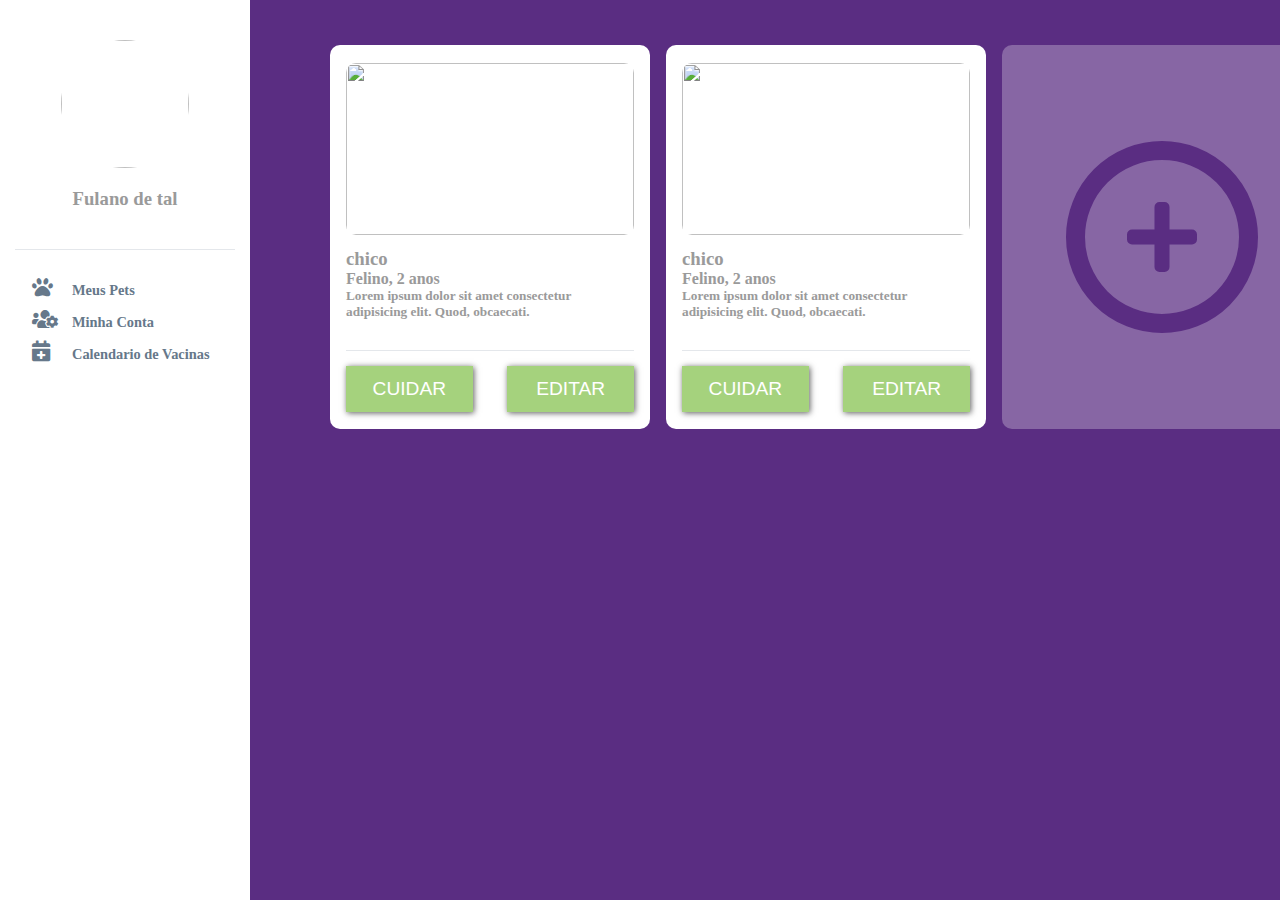
==== src/frontend/pages/main.html @ 2d8b6375 "alterações nos arquivos de imagem e implementação de funções para carregar os cards e menu lateral b" ====
<!DOCTYPE html>
<html lang="pt-BR">

<head>
    <meta charset="UTF-8">
    <meta http-equiv="X-UA-Compatible" content="IE=edge">
    <meta name="viewport" content="width=device-width, initial-scale=1.0">
    <title>PetCare | A saúde de seus pets em dia!</title>
    <link rel="stylesheet" type="text/css" href="../css/style.css" />
    <link rel="stylesheet" href="https://cdnjs.cloudflare.com/ajax/libs/font-awesome/5.15.4/css/all.min.css"
        integrity="sha512-1ycn6IcaQQ40/MKBW2W4Rhis/DbILU74C1vSrLJxCq57o941Ym01SwNsOMqvEBFlcgUa6xLiPY/NS5R+E6ztJQ=="
        crossorigin="anonymous" referrerpolicy="no-referrer" />
</head>

<body>
    <section class="principal">

        <nav class="mobile-menu">
            <div class="wrp-img">
                <img src="../assets/logotipo.png" alt="">
            </div>
            <div class="menu closed" id="bt-menu"><i class="fas fa-bars"></i>
            </div>
            <aside class="menu-lateral" id="menu-lateral">
                <div class="perfil">
                    <div class="wrp-img">
                        <img id="avatar" src="" alt="">
                    </div>
                    <h3 id="nome-usuario"></h3>
                </div>
                <ul class="menu">
                    <li class="item-menu">
                        <i class="fas fa-paw"></i>
                        <a href="main.html"><h4>Meus Pets</h4></a>
                    </li>
                    <li class="item-menu">
                        <i class="fas fa-users-cog"></i>
                        <a href="conta.html"><h4>Minha Conta</h4></a>
                    </li>
                    <li class="item-menu">
                        <i class="fas fa-calendar-plus"></i>
                        <h4>Calendario de Vacinas</h4>
                    </li>

                </ul>
            </aside>
        </nav>
        <aside class="menu-lateral">
            <div class="perfil">
                <div class="wrp-img">
                    <img src="https://cdn.fakercloud.com/avatars/dgclegg_128.jpg" alt="">
                </div>
                <h3>Fulano de tal</h3>
            </div>
            <ul class="menu">
                <li class="item-menu">
                    <i class="fas fa-paw"></i>
                    <h4>Meus Pets</h4>
                </li>
                <li class="item-menu">
                    <i class="fas fa-users-cog"></i>
                    <h4>Minha Conta</h4>
                </li>
                <li class="item-menu">
                    <i class="fas fa-calendar-plus"></i>
                    <h4>Calendario de Vacinas</h4>
                </li>

            </ul>
        </aside>

        <section class="painel-view" id="painel">
            
        </section>
    </section>

    <script src="../js/script.js"></script>
</body>

</html>
---- src/frontend/css/style.css ----
* {
    box-sizing: border-box;
    padding: 0;
    margin: 0;
    outline: none;
    list-style: none;
}

html {
    font-size: 16px;
    color: var(--cor-fonte-secundaria);
    background-color: var(--cor-primaria);
}

:root {
    --cor-primaria: #5A2D82;
    --cor-secundaria: #A5D27D;
    --cor-fonte-primaria: #5A2D82;
    --cor-fonte-secundaria: #9a9a9a;
}

.navbar {
    background-color: var(--cor-primaria);
    width: 100%;
    height: 120px;
    display: flex;
    flex-direction: row;
    align-items: center;
    justify-content: flex-start;
}

.wrapper-logo {
    height: 120px;
    width: 380px;
    display: flex;
    align-items: center;
    justify-content: center;
}
.wrapper-logo img {
    width: 100%;
    height: 100%;
    object-fit: cover;
}

.conteudo {
    display: flex;
    flex-direction: row;
    align-items: center;
    justify-content: center;
    width: 100%;
    height: 100vh;
    padding: 0 ;
    background-color: #FFF;
}

.formulario {
    width: 55%;
    height: 100%;
    display: flex;
    flex-direction: column;
    align-items: center;
    justify-content: center;
    padding: 2rem;
}

.formulario .acoes {
    display: flex;
    flex-direction: row;
    align-items: center;
    justify-content: space-between;
    width: 60%;
    height: 10%;
}

.formulario form {
    width: 60%;
    height: 90%;
}

.formulario h3 {
    font-size: 2.5rem;
    margin-bottom: 1rem;
    color: var(--cor-primaria);
}

.formulario h4 {
    font-size: 2rem;
    margin-bottom: 1rem;
}

.formulario a {
    color: var(--cor-fonte-secundaria);
}

.formulario input {
    width: 100%;
    height: 60px;
    font-size: 1.4rem;
    margin-bottom: 2rem;
    color: var(--cor-fonte-secundaria);
}

.formulario button {
    margin-top: 2rem;
    width: 100%;
    height: 60px;
}

button {
    text-decoration: none;
    text-transform: uppercase;
    border: none;
    box-shadow: 1px 1px 6px rgb(92, 92, 92);
    font-size: 2rem;
    color: #FFF;
    background-color: var(--cor-secundaria);
    cursor: pointer;
}

.banner {
    width: 45%;
    height: 100%;
    display: flex;
    align-items: center;
    justify-content: center;
}

.banner .wrapper-banner {
    width: 100%;
    height: 100%;
}

.banner .wrapper-banner img {
    width: 100%;
    height: 100%;
    object-fit: cover;
}

.bt-retorno {
    display: flex;
    flex-direction: row;
    align-items: center;
    justify-content: space-between;
    cursor: pointer;
    width: 80px;
    height: 50px;
    font-size: 1rem;
}

.formulario u {
    cursor: pointer;
}

.principal {
    display: flex;
    flex-direction: row;
    align-items: center;
    justify-content: center;
    background-color: var(--cor-primaria);
    width: 100vw;
    height: 100vh;
}

.principal .mobile-menu {
    display: none;
    align-items: center;
    justify-content: flex-start;
    padding-left: 10px;
    width: 100%;
    height: 80px;
    background-color: #FFF;
    position: fixed;
    top: 0;
    left: 0;
}

.principal .mobile-menu>.wrp-img {
    width: 190px;
    height: 60px;
}

.principal .mobile-menu>.wrp-img img {
    width: 100%;
    height: 100%;
    object-fit: cover;
}

.principal .mobile-menu>.menu {
    position: fixed;
    top: 20px;
    right: 20px;
    z-index: 10000;
    height: 40px;
    width: 40px;
    display: flex;
    align-items: center;
    justify-content: center;
    font-size: 2rem;
}

.principal .menu-lateral {
    width: 250px;
    height: 100vh;
    background-color: #fff;
    display: flex;
    flex-direction: column;
    align-items: center;
    justify-content: flex-start;
    transition: left .5s;
}

.principal .mobile-menu .menu-lateral {
    display: flex;
    flex-direction: column;
    align-items: center;
    justify-content: flex-start;
    width: 100%;
    height: 100%;
    position: fixed;
    top: 0;
    left: -100%;
    z-index: 100;
}

.menu-lateral .perfil {
    width: 220px;
    height: 250px;
    display: flex;
    flex-direction: column;
    align-items: center;
    justify-content: center;
    border-bottom: #E4E7EB 1px solid;
}

.perfil .wrp-img {
    width: 128px;
    height: 128px;
    border-radius: 64px;
    margin-bottom: 20px;
}

.perfil .wrp-img img {
    width: 128px;
    height: 128px;
    border-radius: 64px;
    object-fit: cover;
}
.menu-lateral a, a:visited, a:hover, a:active{
    text-decoration: none;
    color: #66788A;
}
.menu-lateral i{
    width: 1.5rem;
    height: 1.5rem;
    font-size: 1.3rem;
}
.menu-lateral>.menu {
    width: 100%;
    height: calc(100vh - 250px);
    padding: 1.5rem 1rem;
}

.menu-lateral>.menu .item-menu {
    width: 100%;
    height: 2rem;
    padding: 1rem;
    cursor: pointer;
    display: flex;
    flex-direction: row;
    align-items: center;
    justify-content: flex-start;
    font-size: .9rem;
    border-radius: 6px;
    color: #66788A;
}

.item-menu:hover {
    background-color: #F6F9FD;
}

.menu-lateral>.menu .item-menu h4 {
    padding-left: 1rem;
}

.principal .painel-view {
    display: grid;
    align-items: center;
    justify-items: center;
    grid-template-columns: repeat(3, 1fr);
    grid-template-rows: repeat(2, 1fr);
    gap: 1rem;
    width: calc(100% - 250px);
    height: 100%;
    padding: 2rem 5rem;
}

.card-pet {
    background-color: #fff;
    display: flex;
    flex-direction: column;
    align-items: center;
    justify-content: center;
    border-radius: 10px;
    width: 20rem;
    height: 24rem;
}

.card-pet .wrp-img {
    width: 90%;
    height: 45%;
    margin-top: 5%;
    border-radius: 10px;
}

.card-pet .wrp-img img {
    width: 100%;
    height: 100%;
    border-radius: 10px;
    object-fit: cover;
}

.card-pet .infos-pet {
    width: 90%;
    height: 30%;
    padding: .8rem 0;
    border-bottom: #E4E7EB 1px solid;
}

.card-pet .acoes {
    width: 90%;
    height: 20%;
    display: flex;
    align-items: center;
    justify-content: space-between;
}

.card-pet .acoes button {
    width: 44%;
    height: 60%;
    font-size: 1.2rem;
}

.card-add{
    background-color: #8766A4;
    display: flex;
    flex-direction: column;
    align-items: center;
    justify-content: center;
    border-radius: 10px;
    width: 20rem;
    height: 24rem;
}
.card-add .wrp{
    width: 20rem;
    height: 24rem;
    display: flex;
    flex-direction: column;
    align-items: center;
    justify-content: center;
}
.card-add .circle{
    display: flex;
    flex-direction: column;
    align-items: center;
    justify-content: center;
    width: 12rem;
    height: 12rem;
    border-radius: 50%;
    background-color: #8766A4;
    border-style: solid;
    border-width: 19px;
    border-color: #5A2D82;
    font-size: 5rem;
    color: #5A2D82;
    cursor: pointer;
}


@media screen and (max-width:425px) {
    .navbar {
        display: none;
    }
    .conteudo {
        position: relative;
        width: 100%;
        height: 100%;
        padding: 0;
    }
    .formulario {
        position: absolute;
        top: 0;
        left: 0;
        z-index: 500;
        width: 100%;
        height: 100%;
    }
    .formulario div {
        display: flex;
        flex-direction: column;
        align-items: center;
        justify-content: center;
        width: 100%;
    }
    .formulario .acoes {
        display: none;
    }
    .formulario form {
        display: flex;
        flex-direction: column;
        align-items: center;
        justify-content: center;
        width: 100%;
        height: 100%;
    }
    .formulario h3 {
        font-size: 1.5rem;
        margin-bottom: 1rem;
        color: #FFF;
    }
    .formulario h4 {
        display: none;
    }
    .formulario h5 {
        margin-bottom: 1rem;
        color: #FFF;
    }
    .formulario a {
        color: #FFF;
    }
    .formulario input {
        width: 100%;
        height: 50px;
        font-size: 1.4rem;
        margin-bottom: .7rem;
        padding: 0 1rem;
        color: #FFF;
        border-color: #FFF;
        border-style: solid;
        border-radius: 6px;
        background-color: rgba(0, 0, 0, 0);
    }
    .formulario input::placeholder {
        color: #FFF;
    }
    .banner {
        width: 100vw;
        height: 100vh;
        background-color: #000;
        z-index: 1;
    }
    .banner .wrapper-banner img {
        opacity: 0.65;
    }
    .formulario button {
        margin-top: .7rem;
        width: 100%;
        height: 40px;
        font-size: 1.5rem;
    }
    .principal .menu-lateral {
        display: none;
    }
    .principal .painel-view {
        position: absolute;
        top: 80px;
        display: flex;
        flex-direction: column;
        width: 100%;
        height: 100%;
        padding: 2rem 5rem;
    }
    .principal .mobile-menu {
        display: flex;
        z-index: 1000;
    }
    .principal .mobile-menu .menu-lateral.open {
        display: flex;
        left: 0%;
    }
}
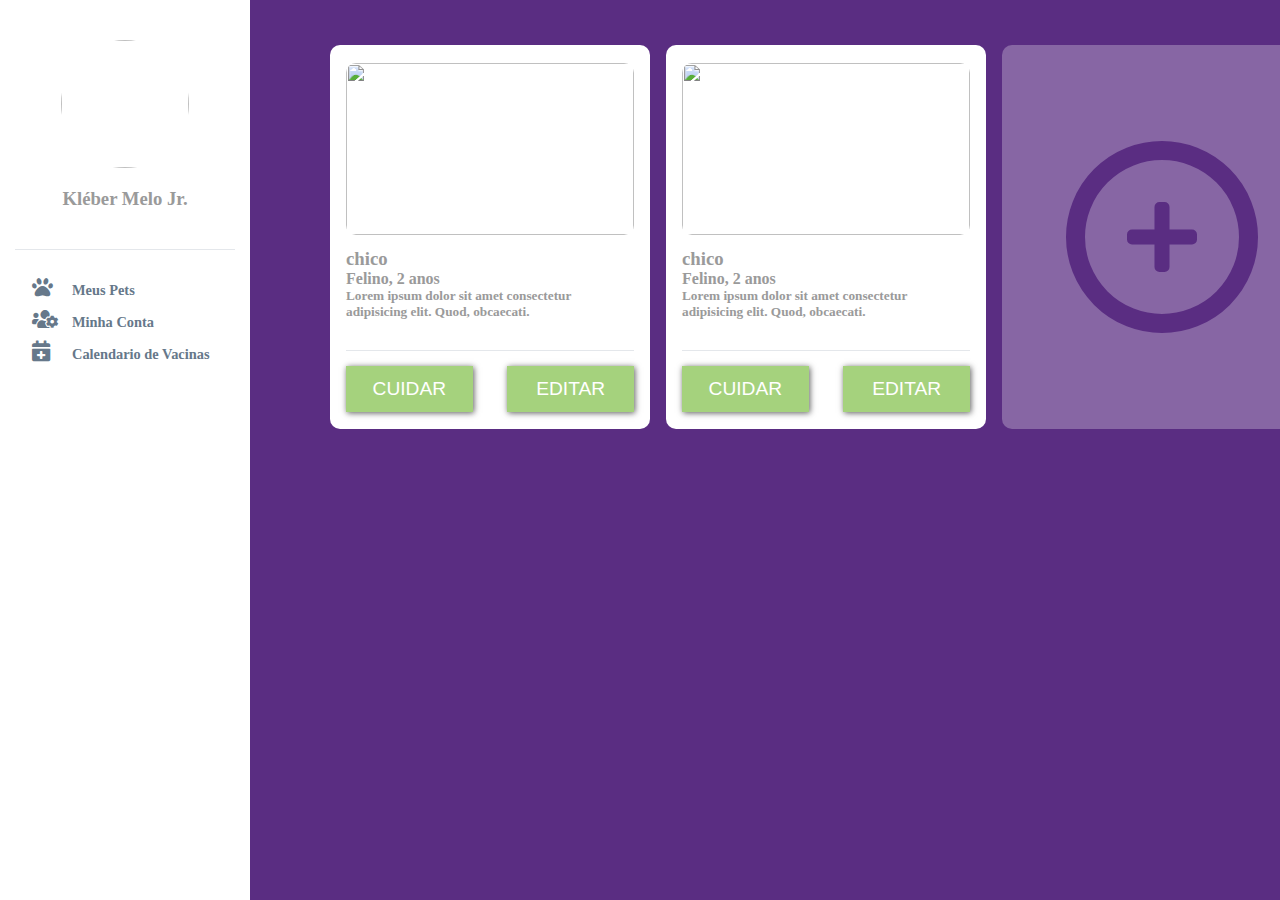
==== commit 6d89349f: "Implementação da navegação por abas na tela cuidar pet." ====
--- a/src/frontend/pages/main.html
+++ b/src/frontend/pages/main.html
@@ -48,9 +48,9 @@
         <aside class="menu-lateral">
             <div class="perfil">
                 <div class="wrp-img">
-                    <img src="https://cdn.fakercloud.com/avatars/dgclegg_128.jpg" alt="">
+                    <img id="avatar" src="" alt="">
                 </div>
-                <h3>Fulano de tal</h3>
+                <h3 id="nome-usuario"></h3>
             </div>
             <ul class="menu">
                 <li class="item-menu">
--- a/src/frontend/css/style.css
+++ b/src/frontend/css/style.css
@@ -288,6 +288,9 @@
     justify-items: center;
     grid-template-columns: repeat(3, 1fr);
     grid-template-rows: repeat(2, 1fr);
+    grid-template-areas: 'area area area'
+                         'area area area'
+    ;
     gap: 1rem;
     width: calc(100% - 250px);
     height: 100%;
@@ -334,12 +337,16 @@
     justify-content: space-between;
 }
 
-.card-pet .acoes button {
+.card-pet .acoes a {
     width: 44%;
     height: 60%;
     font-size: 1.2rem;
 }
-
+.card-pet .acoes a button {
+    width: 100%;
+    height: 100%;
+    font-size: 1.2rem;
+}
 .card-add{
     background-color: #8766A4;
     display: flex;
@@ -375,6 +382,90 @@
     cursor: pointer;
 }
 
+.painel-secundario{
+    background-color: #fff;
+    grid-area: area;
+    width: 100%;
+    height: 100%;
+    position: relative;
+}
+
+.nav-tabs{
+    width: 100%;
+    height: 80px;
+    background-color: #F5F5F5;
+}
+.nav-tabs ul{
+    display: flex;
+    flex-direction: row;
+    align-items: center;
+    justify-content: flex-start;
+    width: 100%;
+    height: 100%;
+}
+.nav-tabs ul li{
+    display: flex;
+    flex-direction: column;
+    align-items: center;
+    justify-content: center;
+    /* width: 33.3%; */
+    height: 100%;
+    cursor: pointer;
+}
+.nav-tabs ul li label{
+    display: flex;
+    flex-direction: row;
+    align-items: center;
+    justify-content: center;
+    width: 100%;
+    height: 100%;
+    padding: 0 2rem;
+
+    cursor: pointer;
+}
+
+.nav-tabs .tabs{
+    display: none;
+}
+.nav-tabs .tabs:checked ~ label{
+    background-color: #fff;
+}
+.nav-tabs .content{
+    display: none;
+    align-items: center;
+    justify-content: center;
+    position: absolute;
+    top: 80px;
+    left: 0;
+    width: 100%;
+    height: calc(100% - 80px);
+}
+.nav-tabs .tabs:checked ~ .content{
+    display: flex;
+}
+.nav-tabs a, a:visited{
+    display: flex;
+    align-items: center;
+    justify-content: center;
+    font-size: 2rem;
+    position: absolute;
+    width: 80px;
+    height: 80px;
+    right:0px;
+    top:0px;
+    text-decoration: none;
+}
+.nav-tabs a:hover{
+    display: flex;
+    align-items: center;
+    justify-content: center;
+    font-size: 2rem;
+    position: absolute;
+    width: 80px;
+    height: 80px;
+    right:0px;
+    top:0px;
+}
 
 @media screen and (max-width:425px) {
     .navbar {
